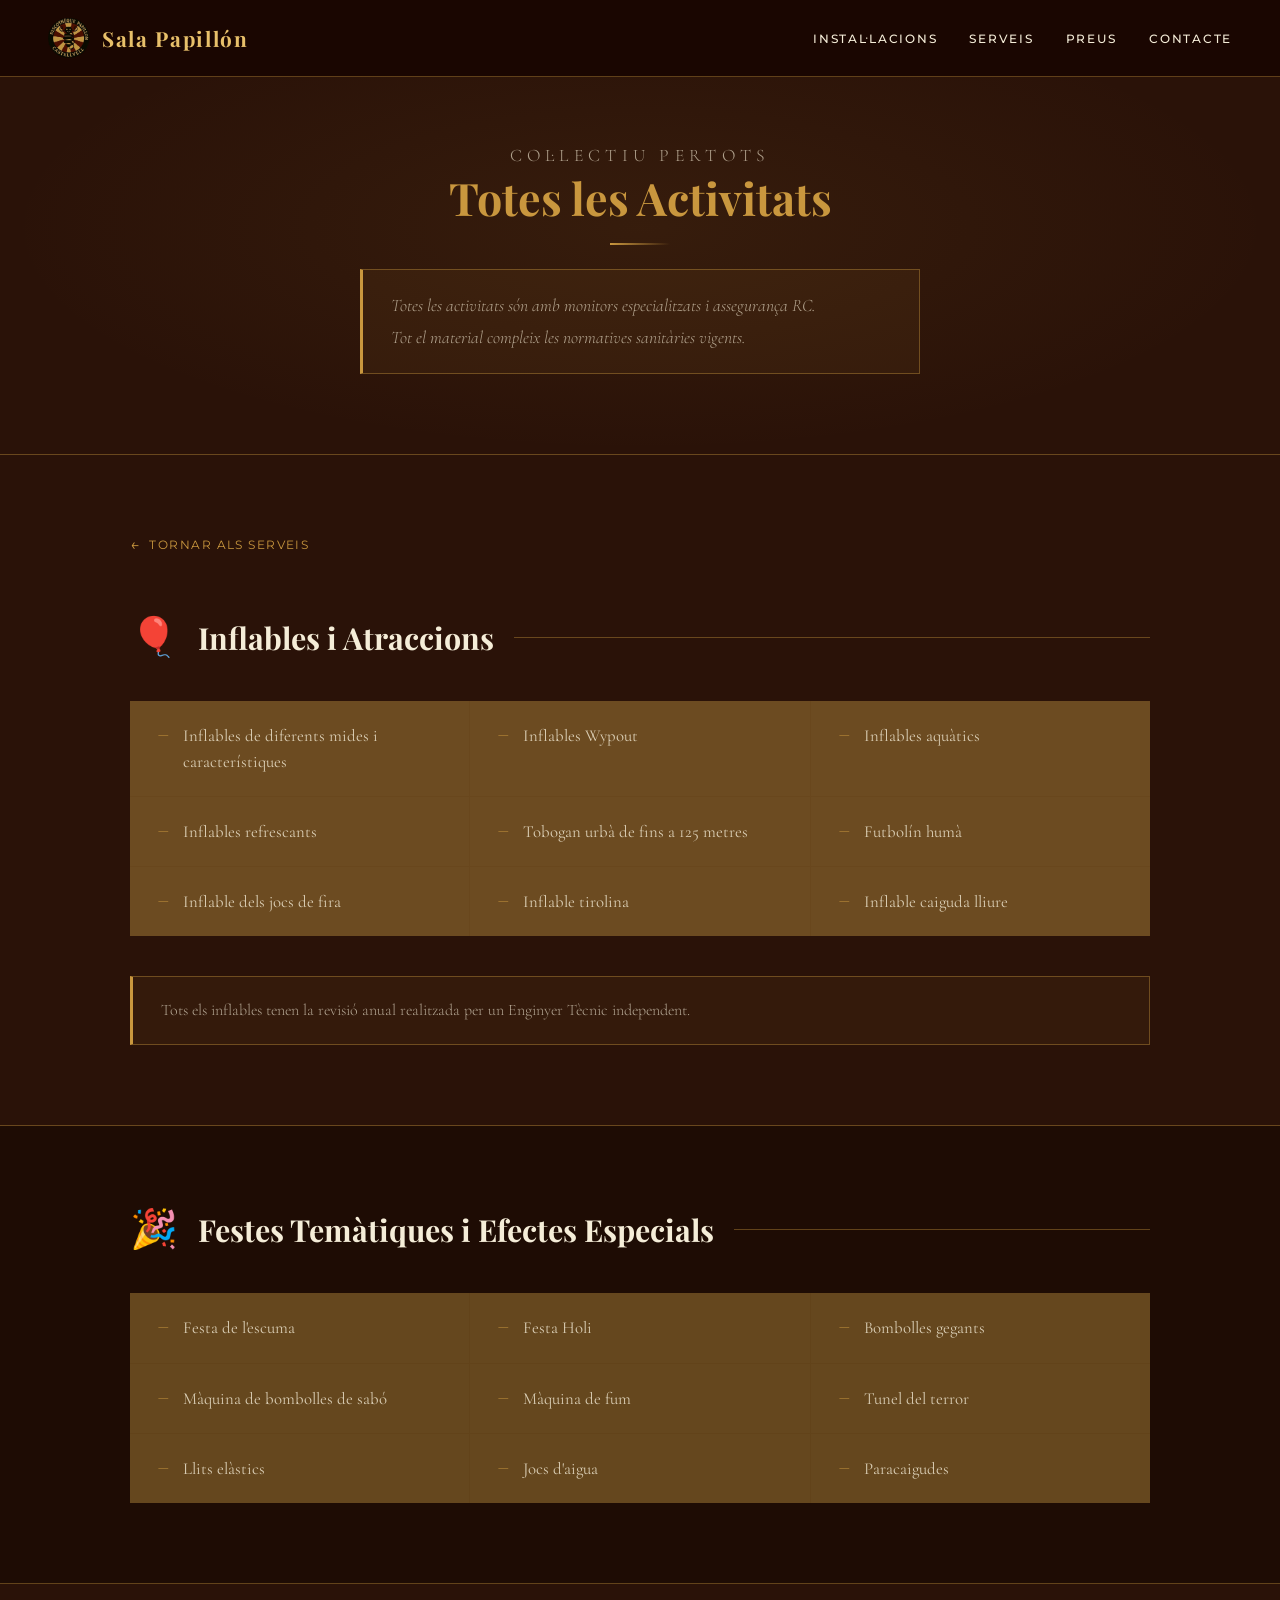
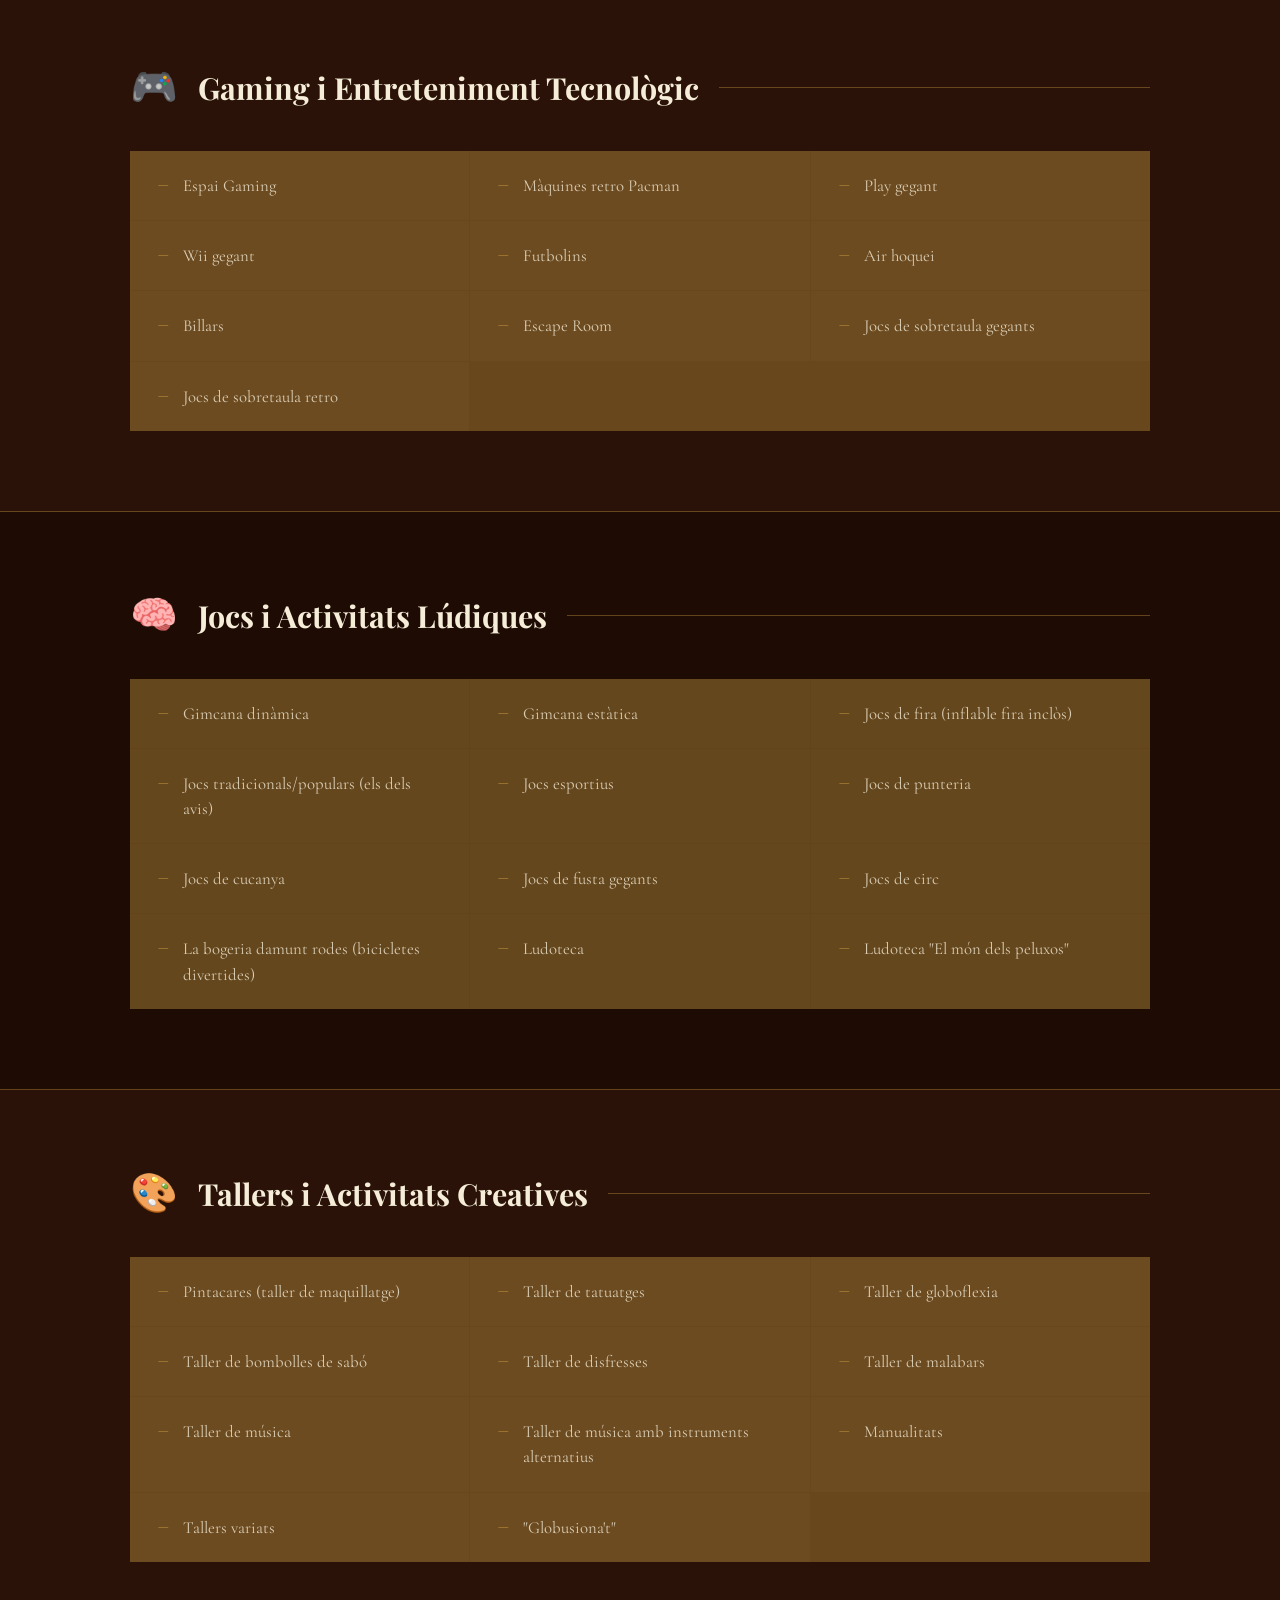
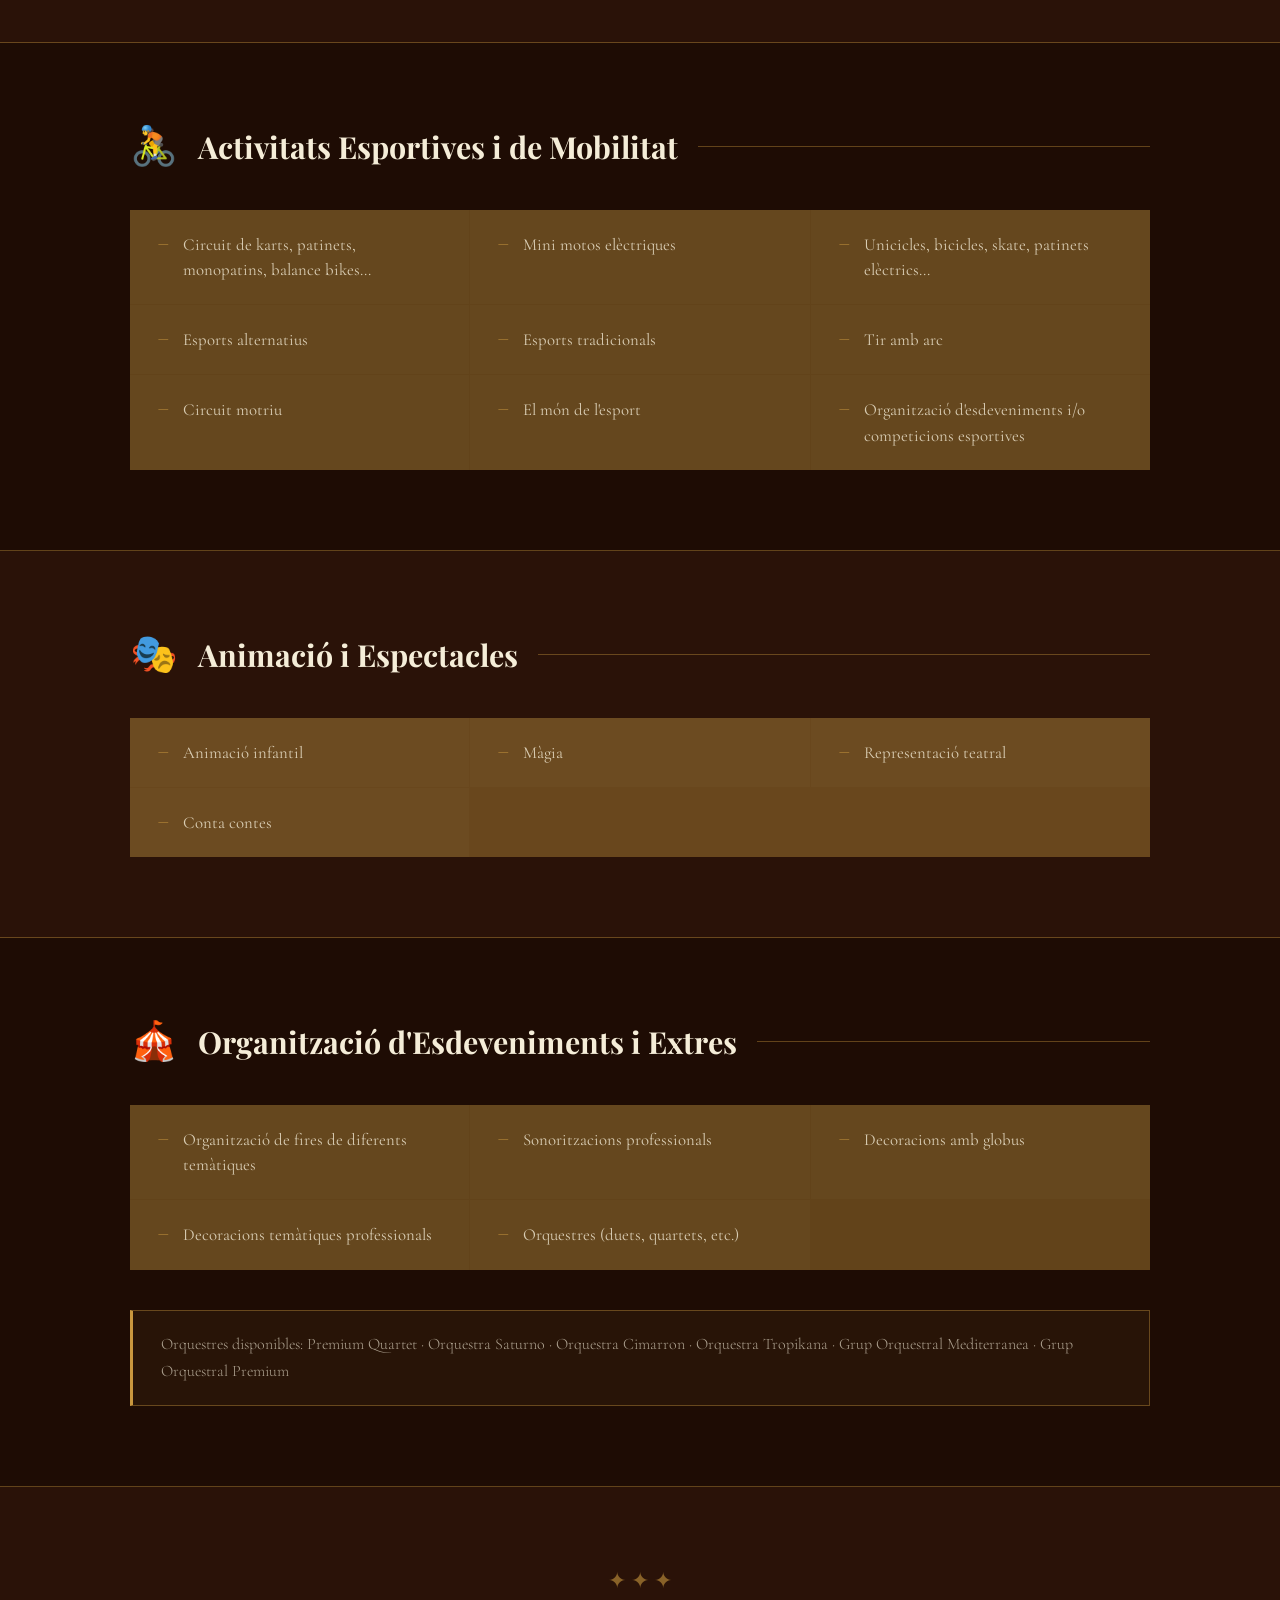
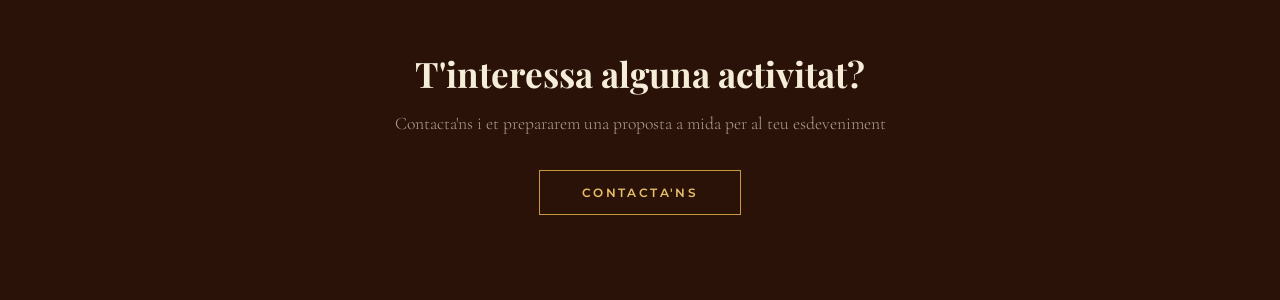
==== activitats.html @ 884d3a8f "Section serveis finalitzada" ====
<!DOCTYPE html>
<html lang="ca">
<head>
  <meta charset="UTF-8">
  <meta name="viewport" content="width=device-width, initial-scale=1.0">
  <title>Tots els Serveis – Sala Papillón</title>
  <link rel="preconnect" href="https://fonts.googleapis.com">
  <link href="https://fonts.googleapis.com/css2?family=Playfair+Display:ital,wght@0,400;0,700;0,900;1,400&family=Cormorant+Garamond:wght@300;400;500&family=Montserrat:wght@300;400;500;600&display=swap" rel="stylesheet">
  <link rel="stylesheet" href="styles.css">
  <link rel="icon" type="image/png" href="assets/images/logos/logo.ico">
</head>
<body>

  <!-- NAV -->
  <nav>
    <a class="nav-logo" href="index.html">
      <img src="assets/images/logos/logo.png" alt="Papillón" onerror="this.style.display='none'">
      <span>Sala Papillón</span>
    </a>
    <ul class="nav-links">
      <li><a href="index.html#instalaciones">Instal·lacions</a></li>
      <li><a href="index.html#servicios">Serveis</a></li>
      <li><a href="index.html#precios">Preus</a></li>
      <li><a href="index.html#contacto">Contacte</a></li>
    </ul>
  </nav>

  <!-- HERO -->
  <div class="act-hero">
    <div class="section-inner" style="padding-top:0; padding-bottom:0;">
      <p class="section-label">Col·lectiu Pertots</p>
      <h1 class="section-title act-hero-title" style="font-size:2.8rem;">Totes les Activitats</h1>
      <div class="section-divider"></div>
      <p class="act-hero-note">Totes les activitats són amb monitors especialitzats i assegurança RC. <br> Tot el material compleix les normatives sanitàries vigents.</p>
    </div>
  </div>

  <!-- INFLABLES -->
  <div class="act-section">
    <div class="act-inner">
      <a href="index.html#servicios" class="act-back">Tornar als serveis</a>
      <div class="act-category-header">
        <span class="act-category-icon">🎈</span>
        <h2 class="act-category-title">Inflables i Atraccions</h2>
        <div class="act-category-divider"></div>
      </div>
      <div class="act-grid">
        <div class="act-item"><span class="act-item-text">Inflables de diferents mides i característiques</span></div>
        <div class="act-item"><span class="act-item-text">Inflables Wypout</span></div>
        <div class="act-item"><span class="act-item-text">Inflables aquàtics</span></div>
        <div class="act-item"><span class="act-item-text">Inflables refrescants</span></div>
        <div class="act-item"><span class="act-item-text">Tobogan urbà de fins a 125 metres</span></div>
        <div class="act-item"><span class="act-item-text">Futbolín humà</span></div>
        <div class="act-item"><span class="act-item-text">Inflable dels jocs de fira</span></div>
        <div class="act-item"><span class="act-item-text">Inflable tirolina</span></div>
        <div class="act-item"><span class="act-item-text">Inflable caiguda lliure</span></div>
      </div>
      <p class="act-note">Tots els inflables tenen la revisió anual realitzada per un Enginyer Tècnic independent.</p>
    </div>
  </div>

  <!-- FESTES I EFECTES ESPECIALS -->
  <div class="act-section">
    <div class="act-inner">
      <div class="act-category-header">
        <span class="act-category-icon">🎉</span>
        <h2 class="act-category-title">Festes Temàtiques i Efectes Especials</h2>
        <div class="act-category-divider"></div>
      </div>
      <div class="act-grid">
        <div class="act-item"><span class="act-item-text">Festa de l'escuma</span></div>
        <div class="act-item"><span class="act-item-text">Festa Holi</span></div>
        <div class="act-item"><span class="act-item-text">Bombolles gegants</span></div>
        <div class="act-item"><span class="act-item-text">Màquina de bombolles de sabó</span></div>
        <div class="act-item"><span class="act-item-text">Màquina de fum</span></div>
        <div class="act-item"><span class="act-item-text">Tunel del terror</span></div>
        <div class="act-item"><span class="act-item-text">Llits elàstics</span></div>
        <div class="act-item"><span class="act-item-text">Jocs d'aigua</span></div>
        <div class="act-item"><span class="act-item-text">Paracaigudes</span></div>
      </div>
    </div>
  </div>

  <!-- GAMING -->
  <div class="act-section">
    <div class="act-inner">
      <div class="act-category-header">
        <span class="act-category-icon">🎮</span>
        <h2 class="act-category-title">Gaming i Entreteniment Tecnològic</h2>
        <div class="act-category-divider"></div>
      </div>
      <div class="act-grid">
        <div class="act-item"><span class="act-item-text">Espai Gaming</span></div>
        <div class="act-item"><span class="act-item-text">Màquines retro Pacman</span></div>
        <div class="act-item"><span class="act-item-text">Play gegant</span></div>
        <div class="act-item"><span class="act-item-text">Wii gegant</span></div>
        <div class="act-item"><span class="act-item-text">Futbolins</span></div>
        <div class="act-item"><span class="act-item-text">Air hoquei</span></div>
        <div class="act-item"><span class="act-item-text">Billars</span></div>
        <div class="act-item"><span class="act-item-text">Escape Room</span></div>
        <div class="act-item"><span class="act-item-text">Jocs de sobretaula gegants</span></div>
        <div class="act-item"><span class="act-item-text">Jocs de sobretaula retro</span></div>
      </div>
    </div>
  </div>

  <!-- JOCS -->
  <div class="act-section">
    <div class="act-inner">
      <div class="act-category-header">
        <span class="act-category-icon">🧠</span>
        <h2 class="act-category-title">Jocs i Activitats Lúdiques</h2>
        <div class="act-category-divider"></div>
      </div>
      <div class="act-grid">
        <div class="act-item"><span class="act-item-text">Gimcana dinàmica</span></div>
        <div class="act-item"><span class="act-item-text">Gimcana estàtica</span></div>
        <div class="act-item"><span class="act-item-text">Jocs de fira (inflable fira inclòs)</span></div>
        <div class="act-item"><span class="act-item-text">Jocs tradicionals/populars (els dels avis)</span></div>
        <div class="act-item"><span class="act-item-text">Jocs esportius</span></div>
        <div class="act-item"><span class="act-item-text">Jocs de punteria</span></div>
        <div class="act-item"><span class="act-item-text">Jocs de cucanya</span></div>
        <div class="act-item"><span class="act-item-text">Jocs de fusta gegants</span></div>
        <div class="act-item"><span class="act-item-text">Jocs de circ</span></div>
        <div class="act-item"><span class="act-item-text">La bogeria damunt rodes (bicicletes divertides)</span></div>
        <div class="act-item"><span class="act-item-text">Ludoteca</span></div>
        <div class="act-item"><span class="act-item-text">Ludoteca "El món dels peluxos"</span></div>
      </div>
    </div>
  </div>

  <!-- TALLERS -->
  <div class="act-section">
    <div class="act-inner">
      <div class="act-category-header">
        <span class="act-category-icon">🎨</span>
        <h2 class="act-category-title">Tallers i Activitats Creatives</h2>
        <div class="act-category-divider"></div>
      </div>
      <div class="act-grid">
        <div class="act-item"><span class="act-item-text">Pintacares (taller de maquillatge)</span></div>
        <div class="act-item"><span class="act-item-text">Taller de tatuatges</span></div>
        <div class="act-item"><span class="act-item-text">Taller de globoflexia</span></div>
        <div class="act-item"><span class="act-item-text">Taller de bombolles de sabó</span></div>
        <div class="act-item"><span class="act-item-text">Taller de disfresses</span></div>
        <div class="act-item"><span class="act-item-text">Taller de malabars</span></div>
        <div class="act-item"><span class="act-item-text">Taller de música</span></div>
        <div class="act-item"><span class="act-item-text">Taller de música amb instruments alternatius</span></div>
        <div class="act-item"><span class="act-item-text">Manualitats</span></div>
        <div class="act-item"><span class="act-item-text">Tallers variats</span></div>
        <div class="act-item"><span class="act-item-text">"Globusiona't"</span></div>
      </div>
    </div>
  </div>

  <!-- ESPORTS -->
  <div class="act-section">
    <div class="act-inner">
      <div class="act-category-header">
        <span class="act-category-icon">🚴</span>
        <h2 class="act-category-title">Activitats Esportives i de Mobilitat</h2>
        <div class="act-category-divider"></div>
      </div>
      <div class="act-grid">
        <div class="act-item"><span class="act-item-text">Circuit de karts, patinets, monopatins, balance bikes...</span></div>
        <div class="act-item"><span class="act-item-text">Mini motos elèctriques</span></div>
        <div class="act-item"><span class="act-item-text">Unicicles, bicicles, skate, patinets elèctrics...</span></div>
        <div class="act-item"><span class="act-item-text">Esports alternatius</span></div>
        <div class="act-item"><span class="act-item-text">Esports tradicionals</span></div>
        <div class="act-item"><span class="act-item-text">Tir amb arc</span></div>
        <div class="act-item"><span class="act-item-text">Circuit motriu</span></div>
        <div class="act-item"><span class="act-item-text">El món de l'esport</span></div>
        <div class="act-item"><span class="act-item-text">Organització d'esdeveniments i/o competicions esportives</span></div>
      </div>
    </div>
  </div>

  <!-- ANIMACIÓ -->
  <div class="act-section">
    <div class="act-inner">
      <div class="act-category-header">
        <span class="act-category-icon">🎭</span>
        <h2 class="act-category-title">Animació i Espectacles</h2>
        <div class="act-category-divider"></div>
      </div>
      <div class="act-grid">
        <div class="act-item"><span class="act-item-text">Animació infantil</span></div>
        <div class="act-item"><span class="act-item-text">Màgia</span></div>
        <div class="act-item"><span class="act-item-text">Representació teatral</span></div>
        <div class="act-item"><span class="act-item-text">Conta contes</span></div>
      </div>
    </div>
  </div>

  <!-- ORGANITZACIÓ -->
  <div class="act-section">
    <div class="act-inner">
      <div class="act-category-header">
        <span class="act-category-icon">🎪</span>
        <h2 class="act-category-title">Organització d'Esdeveniments i Extres</h2>
        <div class="act-category-divider"></div>
      </div>
      <div class="act-grid">
        <div class="act-item"><span class="act-item-text">Organització de fires de diferents temàtiques</span></div>
        <div class="act-item"><span class="act-item-text">Sonoritzacions professionals</span></div>
        <div class="act-item"><span class="act-item-text">Decoracions amb globus</span></div>
        <div class="act-item"><span class="act-item-text">Decoracions temàtiques professionals</span></div>
        <div class="act-item"><span class="act-item-text">Orquestres (duets, quartets, etc.)</span></div>
      </div>
      <p class="act-note">Orquestres disponibles: Premium Quartet · Orquestra Saturno · Orquestra Cimarron · Orquestra Tropikana · Grup Orquestral Mediterranea · Grup Orquestral Premium</p>
    </div>
  </div>

  <!-- CTA -->
  <div class="act-cta-bar">
    <div class="section-inner" style="padding-top:0; padding-bottom:0;">
      <div class="ornament">✦ ✦ ✦</div>
      <h2>T'interessa alguna activitat?</h2>
      <p>Contacta'ns i et prepararem una proposta a mida per al teu esdeveniment</p>
      <a href="index.html#contacto" class="hero-cta">Contacta'ns</a>
    </div>
  </div>

</body>
</html>
---- styles.css ----
/* styles.css */
:root {
  --cream: #F5EDD8;
  --cream-light: #FAF5EA;
  --dark-red: #6B1A1A;
  --burgundy: #8B2E2E;
  --gold: #C9973E;
  --gold-light: #E8C06A;
  --dark-brown: #2A1208;
  --text-dark: #1C0A02;
  --text-mid: #4A2510;
  --border-gold: rgba(201,151,62,0.4);
}

* {
  margin: 0;
  padding: 0;
  box-sizing: border-box;
}

html {
  scroll-behavior: smooth;
}

body {
  background: var(--cream);
  color: var(--text-dark);
  font-family: 'Cormorant Garamond', serif;
  overflow-x: hidden;
}

/* ─── NAV ─── */
nav {
  position: fixed;
  top: 0;
  left: 0;
  right: 0;
  z-index: 100;
  display: flex;
  align-items: center;
  justify-content: space-between;
  padding: 18px 48px;
  background: rgba(26, 6, 2, 0.92);
  backdrop-filter: blur(10px);
  border-bottom: 1px solid var(--border-gold);
}

.nav-logo {
  display: flex;
  align-items: center;
  gap: 12px;
  text-decoration: none;
}

.nav-logo img {
  height: 40px;
}

.nav-logo span {
  font-family: 'Playfair Display', serif;
  font-size: 1.3rem;
  font-weight: 700;
  color: var(--gold-light);
  letter-spacing: 0.08em;
}

.nav-links {
  display: flex;
  gap: 32px;
  list-style: none;
}

.nav-links a {
  font-family: 'Montserrat', sans-serif;
  font-size: 0.72rem;
  font-weight: 500;
  text-transform: uppercase;
  letter-spacing: 0.15em;
  color: var(--cream);
  text-decoration: none;
  transition: color 0.3s;
}

.nav-links a:hover {
  color: var(--gold-light);
}

/* ─── HERO ─── */
#hero {
  height: 100vh;
  position: relative;
  display: flex;
  align-items: center;
  justify-content: center;
  overflow: hidden;
}

.hero-bg {
  position: absolute;
  inset: 0;
  background: linear-gradient(160deg, #1C0A02 0%, #3D1410 40%, #6B1A1A 100%);
}

.hero-pattern {
  position: absolute;
  inset: 0;
  opacity: 0.06;
  background-image: repeating-linear-gradient(45deg, var(--gold) 0px, var(--gold) 1px, transparent 1px, transparent 30px), repeating-linear-gradient(-45deg, var(--gold) 0px, var(--gold) 1px, transparent 1px, transparent 30px);
}

.hero-content {
  position: relative;
  z-index: 2;
  text-align: center;
  padding: 20px;
  animation: fadeUp 1.2s ease forwards;
}

@keyframes fadeUp {
  from {
    opacity: 0;
    transform: translateY(30px);
  }
  to {
    opacity: 1;
    transform: translateY(0);
  }
}

.hero-label {
  font-family: 'Montserrat', sans-serif;
  font-size: 0.7rem;
  font-weight: 500;
  letter-spacing: 0.3em;
  text-transform: uppercase;
  color: var(--gold);
  margin-bottom: 20px;
}

.hero-title {
  font-family: 'Playfair Display', serif;
  font-size: clamp(4rem, 10vw, 8rem);
  font-weight: 900;
  line-height: 0.9;
  color: var(--cream-light);
  margin-bottom: 16px;
}

.hero-title em {
  font-style: italic;
  color: var(--gold-light);
  display: block;
}

.hero-subtitle {
  font-size: 1.3rem;
  font-weight: 300;
  color: rgba(245, 237, 216, 0.7);
  margin-bottom: 40px;
  letter-spacing: 0.05em;
}

.hero-cta {
  display: inline-block;
  padding: 14px 42px;
  border: 1.5px solid var(--gold);
  color: var(--gold-light);
  font-family: 'Montserrat', sans-serif;
  font-size: 0.75rem;
  font-weight: 600;
  letter-spacing: 0.2em;
  text-transform: uppercase;
  text-decoration: none;
  transition: all 0.4s;
  position: relative;
  overflow: hidden;
  z-index: 1;
}

.hero-cta::before {
  content: '';
  position: absolute;
  inset: 0;
  background: var(--gold);
  transform: scaleX(0);
  transform-origin: right;
  transition: transform 0.4s ease;
  z-index: -1;
}

.hero-cta:hover::before {
  transform: scaleX(1);
  transform-origin: left;
}

.hero-cta:hover {
  color: var(--dark-brown);
}

.hero-scroll {
  position: absolute;
  bottom: 32px;
  left: 50%;
  transform: translateX(-50%);
  color: var(--gold);
  font-size: 1.4rem;
  animation: bounce 2s infinite;
}

@keyframes bounce {
  0%, 100% {
    transform: translateX(-50%) translateY(0);
  }
  50% {
    transform: translateX(-50%) translateY(8px);
  }
}

/* ─── SECTION COMMON ─── */
section {
  padding: 100px 0;
}

.section-inner {
  max-width: 1200px;
  margin: 0 auto;
  padding: 0 48px;
}

.section-label {
  font-family: 'Montserrat', sans-serif;
  font-size: 0.65rem;
  font-weight: 500;
  letter-spacing: 0.3em;
  text-transform: uppercase;
  color: var(--gold);
  margin-bottom: 12px;
}

.section-title {
  font-family: 'Playfair Display', serif;
  font-size: clamp(2rem, 4vw, 3.2rem);
  font-weight: 700;
  line-height: 1.15;
  color: var(--dark-red);
  margin-bottom: 20px;
}

.section-divider {
  width: 60px;
  height: 2px;
  background: linear-gradient(90deg, var(--gold), transparent);
  margin-bottom: 48px;
}

.ornament {
  text-align: center;
  color: var(--gold);
  font-size: 1.4rem;
  margin: 0 auto 56px;
  opacity: 0.6;
}

/* ─── INSTALACIONES ─── */
#instalaciones {
  background: var(--cream-light);
}

.intro-text {
  max-width: 640px;
  font-size: 1.2rem;
  line-height: 1.8;
  font-weight: 300;
  color: var(--text-mid);
  margin-bottom: 64px;
}

.zones-grid {
  display: grid;
  grid-template-columns: 1fr 1fr;
  gap: 3px;
  background: var(--gold);
  border: 3px solid var(--gold);
  margin-bottom: 64px;
}

.zone-full {
  grid-column: 1/-1;
}

.zone-card {
  background: var(--dark-brown);
  overflow: hidden;
  position: relative;
  cursor: pointer;
}

.zone-card img {
  width: 100%;
  height: 320px;
  object-fit: cover;
  transition: transform 0.6s ease, filter 0.4s;
  filter: brightness(0.75);
  display: block;
}

.zone-full img {
  height: 420px;
}

.zone-card:hover img {
  transform: scale(1.04);
  filter: brightness(0.9);
}

.zone-info {
  position: absolute;
  bottom: 0;
  left: 0;
  right: 0;
  padding: 28px 32px;
  background: linear-gradient(transparent, rgba(26, 6, 2, 0.9));
}

.zone-name {
  font-family: 'Playfair Display', serif;
  font-size: 1.6rem;
  font-weight: 700;
  color: var(--cream-light);
  margin-bottom: 6px;
}

.zone-desc {
  font-size: 0.95rem;
  color: rgba(245, 237, 216, 0.75);
  font-weight: 300;
  line-height: 1.5;
}

.zone-tag {
  display: inline-block;
  margin-top: 10px;
  padding: 4px 12px;
  border: 1px solid var(--gold);
  color: var(--gold-light);
  font-family: 'Montserrat', sans-serif;
  font-size: 0.6rem;
  font-weight: 600;
  letter-spacing: 0.15em;
  text-transform: uppercase;
}

/* Gallery strip */
.gallery-row {
  display: grid;
  grid-template-columns: repeat(4, 1fr);
  gap: 3px;
  background: var(--gold);
  border: 3px solid var(--gold);
}

.gallery-thumb {
  overflow: hidden;
  aspect-ratio: 1;
  position: relative;
}

.gallery-thumb img {
  width: 100%;
  height: 100%;
  object-fit: cover;
  transition: transform 0.5s;
  filter: brightness(0.8);
}

.gallery-thumb:hover img {
  transform: scale(1.08);
  filter: brightness(1);
}

/* ─── SERVICIOS ─── */
#servicios {
  background: var(--dark-brown);
}

#servicios .section-title {
  color: var(--cream);
}

#servicios .section-label {
  color: var(--gold);
}

.services-grid {
  display: grid;
  grid-template-columns: repeat(3, 1fr);
  gap: 2px;
  background: var(--border-gold);
}

.service-card {
  background: rgba(255, 255, 255, 0.03);
  padding: 40px 32px;
  border-top: 3px solid transparent;
  transition: border-color 0.3s, background 0.3s;
  position: relative;
}

.service-card:hover {
  border-top-color: var(--gold);
  background: rgba(201, 151, 62, 0.07);
}

.service-icon {
  font-size: 2.2rem;
  margin-bottom: 20px;
  display: block;
}

.service-name {
  font-family: 'Playfair Display', serif;
  font-size: 1.3rem;
  font-weight: 700;
  color: var(--cream);
  margin-bottom: 12px;
}

.service-desc {
  font-size: 1rem;
  line-height: 1.7;
  color: rgba(245, 237, 216, 0.6);
  font-weight: 300;
}

.service-list {
  margin-top: 14px;
  list-style: none;
}

.service-list li {
  font-size: 0.9rem;
  color: rgba(245, 237, 216, 0.55);
  padding: 4px 0;
  padding-left: 16px;
  position: relative;
}

.service-list li::before {
  content: '—';
  position: absolute;
  left: 0;
  color: var(--gold);
  font-size: 0.75rem;
}

.service-card--cta {
  display: flex;
  align-items: center;
  justify-content: center;
  background: rgba(201, 151, 62, 0.05);
  border-top: 3px solid var(--gold) !important;
}

.service-cta-inner {
  text-align: center;
  padding: 20px;
}

.service-cta-ornament {
  font-size: 1.5rem;
  color: var(--gold);
  display: block;
  margin-bottom: 20px;
  letter-spacing: 0.5rem;
}

.service-cta-text {
  font-family: 'Cormorant Garamond', serif;
  font-size: 1.15rem;
  color: rgba(245, 237, 216, 0.75);
  line-height: 1.7;
  font-weight: 300;
  margin-bottom: 28px;
}

.service-cta-btn {
  display: inline-block;
  padding: 14px 36px;
  border: 1px solid var(--gold);
  color: var(--gold);
  text-decoration: none;
  font-family: 'Montserrat', sans-serif;
  font-size: 0.8rem;
  font-weight: 500;
  letter-spacing: 0.15em;
  text-transform: uppercase;
  transition: background 0.3s, color 0.3s;
}

.service-cta-btn:hover {
  background: var(--gold);
  color: var(--dark-brown);
}

/* ─── PRECIOS ─── */
#precios {
  background: var(--cream);
}

.price-note {
  display: inline-flex;
  align-items: center;
  gap: 10px;
  background: rgba(201, 151, 62, 0.12);
  border: 1px solid var(--border-gold);
  padding: 12px 20px;
  margin-bottom: 48px;
  font-size: 0.9rem;
  color: var(--text-mid);
}

.price-note span {
  font-size: 1.1rem;
}

.price-table-wrapper {
  overflow-x: auto;
}

.price-table {
  width: 100%;
  border-collapse: collapse;
  font-family: 'Montserrat', sans-serif;
  font-size: 0.82rem;
}

.price-table thead tr {
  background: var(--dark-red);
}

.price-table thead th {
  padding: 18px 20px;
  color: var(--cream-light);
  font-weight: 600;
  letter-spacing: 0.08em;
  text-transform: uppercase;
  text-align: left;
  border-right: 1px solid rgba(255, 255, 255, 0.1);
}

.price-table thead th:first-child {
  min-width: 220px;
}

.price-table thead th.th-highlight {
  background: var(--burgundy);
}

.price-table tbody tr {
  border-bottom: 1px solid var(--border-gold);
  transition: background 0.2s;
}

.price-table tbody tr:hover {
  background: rgba(201, 151, 62, 0.06);
}

.price-table tbody tr:nth-child(even) {
  background: rgba(201, 151, 62, 0.04);
}

.price-table tbody tr:nth-child(even):hover {
  background: rgba(201, 151, 62, 0.1);
}

.price-table td {
  padding: 16px 20px;
  border-right: 1px solid var(--border-gold);
  vertical-align: middle;
}

.price-table td:first-child {
  font-weight: 600;
  color: var(--dark-red);
  font-size: 0.85rem;
}

.price-cell {
  text-align: center;
  font-weight: 500;
  color: var(--text-mid);
}

.price-cell .amount {
  font-family: 'Playfair Display', serif;
  font-size: 1.15rem;
  font-weight: 700;
  color: var(--dark-red);
  display: block;
}

.price-cell .per {
  font-size: 0.7rem;
  color: rgba(74, 37, 16, 0.5);
}

.price-cell.negotiable {
  color: var(--gold);
  font-style: italic;
}

.price-cell.negotiable .amount {
  color: var(--gold);
}

.badge {
  display: inline-block;
  padding: 2px 8px;
  background: var(--dark-red);
  color: var(--cream);
  font-size: 0.6rem;
  font-weight: 700;
  letter-spacing: 0.1em;
  text-transform: uppercase;
  margin-left: 6px;
  vertical-align: middle;
}

.price-footer {
  margin-top: 28px;
  padding: 20px 24px;
  border-left: 3px solid var(--gold);
  background: rgba(201, 151, 62, 0.07);
  font-size: 1rem;
  line-height: 1.7;
  color: var(--text-mid);
}

.price-footer strong {
  color: var(--dark-red);
}

/* ─── CONTACTO ─── */
#contacto {
  background: linear-gradient(160deg, #1C0A02 0%, #3D1410 60%, #2A1208 100%);
}

#contacto .section-title {
  color: var(--cream);
}

#contacto .section-label {
  color: var(--gold);
}

#contacto .section-divider {
  background: linear-gradient(90deg, var(--gold), transparent);
}

.contact-wrapper {
  display: grid;
  grid-template-columns: 1fr 1.5fr;
  gap: 64px;
  align-items: start;
}

.contact-info p {
  font-size: 1.05rem;
  line-height: 1.8;
  font-weight: 300;
  color: rgba(245, 237, 216, 0.7);
  margin-bottom: 36px;
}

.contact-item {
  display: flex;
  align-items: flex-start;
  gap: 16px;
  margin-bottom: 24px;
}

.contact-icon {
  width: 44px;
  height: 44px;
  flex-shrink: 0;
  border: 1px solid var(--border-gold);
  display: flex;
  align-items: center;
  justify-content: center;
  font-size: 1.1rem;
  color: var(--gold);
}

.contact-item-label {
  font-family: 'Montserrat', sans-serif;
  font-size: 0.65rem;
  font-weight: 600;
  letter-spacing: 0.15em;
  text-transform: uppercase;
  color: var(--gold);
  margin-bottom: 4px;
}

.contact-item-value {
  font-size: 1.05rem;
  color: var(--cream);
}

.contact-item-value a {
  color: var(--cream-light);
  text-decoration: none;
  transition: color 0.3s;
}

.contact-item-value a:hover {
  color: var(--gold-light);
}

/* Form */
.form-row {
  display: grid;
  grid-template-columns: 1fr 1fr;
  gap: 16px;
  margin-bottom: 16px;
}

.form-group {
  margin-bottom: 16px;
}

.form-group label {
  display: block;
  font-family: 'Montserrat', sans-serif;
  font-size: 0.65rem;
  font-weight: 600;
  letter-spacing: 0.15em;
  text-transform: uppercase;
  color: rgba(245, 237, 216, 0.6);
  margin-bottom: 8px;
}

.form-group input,
.form-group select,
.form-group textarea {
  width: 100%;
  background: rgba(255, 255, 255, 0.05);
  border: 1px solid rgba(201, 151, 62, 0.3);
  color: var(--cream);
  padding: 14px 16px;
  font-family: 'Cormorant Garamond', serif;
  font-size: 1rem;
  outline: none;
  transition: border-color 0.3s, background 0.3s;
  -webkit-appearance: none;
}

.form-group select option {
  background: #2A1208;
  color: var(--cream);
}

.form-group input:focus,
.form-group select:focus,
.form-group textarea:focus {
  border-color: var(--gold);
  background: rgba(201, 151, 62, 0.08);
}

.form-group textarea {
  resize: vertical;
  min-height: 130px;
}

.form-submit {
  width: 100%;
  padding: 16px;
  background: transparent;
  border: 1.5px solid var(--gold);
  color: var(--gold-light);
  font-family: 'Montserrat', sans-serif;
  font-size: 0.75rem;
  font-weight: 600;
  letter-spacing: 0.2em;
  text-transform: uppercase;
  cursor: pointer;
  transition: all 0.4s;
  position: relative;
  overflow: hidden;
  z-index: 1;
}

.form-submit::before {
  content: '';
  position: absolute;
  inset: 0;
  background: var(--gold);
  transform: scaleY(0);
  transform-origin: bottom;
  transition: transform 0.4s ease;
  z-index: -1;
}

.form-submit:hover::before {
  transform: scaleY(1);
}

.form-submit:hover {
  color: var(--dark-brown);
}

.form-success {
  display: none;
  text-align: center;
  padding: 32px;
  border: 1px solid var(--gold);
  background: rgba(201, 151, 62, 0.08);
  color: var(--cream);
}

.form-success .success-icon {
  font-size: 2.5rem;
  margin-bottom: 12px;
}

.form-success p {
  font-size: 1.1rem;
  color: rgba(245, 237, 216, 0.8);
}

/* ─── FOOTER ─── */
footer {
  background: #0E0502;
  padding: 40px 48px;
  display: flex;
  align-items: center;
  justify-content: space-between;
  border-top: 1px solid rgba(201, 151, 62, 0.2);
  flex-wrap: wrap;
  gap: 20px;
}

.footer-logo {
  display: flex;
  align-items: center;
  gap: 12px;
}

.footer-logo img {
  height: 36px;
  opacity: 0.85;
}

.footer-logo span {
  font-family: 'Playfair Display', serif;
  font-size: 1.1rem;
  color: var(--gold-light);
  font-weight: 700;
}

.footer-copy {
  font-family: 'Montserrat', sans-serif;
  font-size: 0.68rem;
  color: rgba(245, 237, 216, 0.3);
  letter-spacing: 0.1em;
}

.footer-right {
  font-family: 'Montserrat', sans-serif;
  font-size: 0.68rem;
  color: rgba(245, 237, 216, 0.3);
  letter-spacing: 0.08em;
  text-align: right;
}

/* ─── SCROLL REVEAL ─── */
.reveal {
  opacity: 0;
  transform: translateY(24px);
  transition: opacity 0.7s ease, transform 0.7s ease;
}

.reveal.visible {
  opacity: 1;
  transform: translateY(0);
}

.reveal-delay-1 {
  transition-delay: 0.15s;
}

.reveal-delay-2 {
  transition-delay: 0.3s;
}

.reveal-delay-3 {
  transition-delay: 0.45s;
}

/* ─── RESPONSIVE ─── */
@media (max-width: 900px) {
  nav {
    padding: 14px 24px;
  }
  .nav-links {
    display: none;
  }
  .section-inner {
    padding: 0 24px;
  }
  section {
    padding: 72px 0;
  }
  .zones-grid {
    grid-template-columns: 1fr;
  }
  .zone-full {
    grid-column: 1;
  }
  .services-grid {
    grid-template-columns: 1fr;
  }
  .contact-wrapper {
    grid-template-columns: 1fr;
    gap: 40px;
  }
  .form-row {
    grid-template-columns: 1fr;
  }
  .gallery-row {
    grid-template-columns: repeat(2, 1fr);
  }
  footer {
    flex-direction: column;
    text-align: center;
    padding: 28px 24px;
  }
  .footer-right {
    text-align: center;
  }
}

/* ─── ACTIVITATS ─── */

.act-hero {
  background: var(--dark-brown);
  padding: 140px 0 80px;
  text-align: center;
  border-bottom: 1px solid var(--border-gold);
  position: relative;
  overflow: hidden;
}
.act-hero::before {
  content: '';
  position: absolute;
  inset: 0;
  background: radial-gradient(ellipse at center, rgba(201,151,62,0.08) 0%, transparent 70%);
  pointer-events: none;
}
.act-hero .section-divider { margin: 0 auto 24px; }
.act-hero p {
  font-family: 'Cormorant Garamond', serif;
  font-size: 1.1rem;
  color: rgba(245, 237, 216, 0.65);
  font-weight: 300;
  max-width: 560px;
  margin: 0 auto;
  line-height: 1.8;
}

.act-back {
  display: inline-flex;
  align-items: center;
  gap: 8px;
  color: var(--gold);
  text-decoration: none;
  font-family: 'Montserrat', sans-serif;
  font-size: 0.75rem;
  letter-spacing: 0.12em;
  text-transform: uppercase;
  margin-bottom: 60px;
  transition: opacity 0.2s;
}
.act-back:hover { opacity: 0.7; }
.act-back::before { content: '←'; font-size: 1rem; }

.act-section {
  background: var(--dark-brown);
  padding: 80px 0;
  border-bottom: 1px solid var(--border-gold);
}
.act-section:nth-child(even) {
  background: #1e0c04;
}

.act-inner {
  max-width: 1100px;
  margin: 0 auto;
  padding: 0 40px;
}

.act-category-header {
  display: flex;
  align-items: center;
  gap: 20px;
  margin-bottom: 40px;
}
.act-category-icon { font-size: 2.4rem; flex-shrink: 0; }
.act-category-title {
  font-family: 'Playfair Display', serif;
  font-size: 1.9rem;
  font-weight: 700;
  color: var(--cream);
}
.act-category-divider {
  flex: 1;
  height: 1px;
  background: var(--border-gold);
}

.act-grid {
  display: grid;
  grid-template-columns: repeat(3, 1fr);
  gap: 1px;
  background: var(--border-gold);
}

.act-item {
  background: rgba(255,255,255,0.02);
  padding: 22px 28px;
  display: flex;
  align-items: flex-start;
  gap: 14px;
  transition: background 0.2s;
}
.act-item:hover { background: rgba(201, 151, 62, 0.07); }
.act-item::before {
  content: '—';
  color: var(--gold);
  font-size: 0.8rem;
  flex-shrink: 0;
  margin-top: 3px;
}
.act-item-text {
  font-family: 'Cormorant Garamond', serif;
  font-size: 1.05rem;
  color: rgba(245, 237, 216, 0.8);
  font-weight: 400;
  line-height: 1.5;
}

.act-note {
  background: rgba(201, 151, 62, 0.06);
  border: 1px solid var(--border-gold);
  border-left: 3px solid var(--gold);
  padding: 20px 28px;
  margin-top: 40px;
  font-family: 'Cormorant Garamond', serif;
  font-size: 1rem;
  color: rgba(245, 237, 216, 0.65);
  font-weight: 300;
  line-height: 1.7;
}

.act-cta-bar {
  background: var(--dark-brown);
  padding: 80px 0;
  text-align: center;
}
.act-cta-bar h2 {
  font-family: 'Playfair Display', serif;
  font-size: 2.2rem;
  color: var(--cream);
  margin-bottom: 16px;
}
.act-cta-bar p {
  font-family: 'Cormorant Garamond', serif;
  font-size: 1.1rem;
  color: rgba(245,237,216,0.65);
  font-weight: 300;
  margin-bottom: 36px;
}

@media (max-width: 768px) {
  .act-grid { grid-template-columns: 1fr 1fr; }
  .act-inner { padding: 0 20px; }
  .act-category-title { font-size: 1.4rem; }
}
@media (max-width: 480px) {
  .act-grid { grid-template-columns: 1fr; }
}

.act-hero-title {
  color: var(--gold) !important;
}

.act-hero-note {
  font-family: 'Cormorant Garamond', serif;
  font-size: 1rem;
  color: rgba(245, 237, 216, 0.6);
  font-weight: 300;
  max-width: 560px;
  margin: 24px auto 0;
  line-height: 1.9;
  text-align: left;
  font-style: italic;
  background: rgba(201, 151, 62, 0.06);
  border: 1px solid var(--border-gold);
  border-left: 3px solid var(--gold);
  padding: 20px 28px;
}

/* ─── ZONE GALLERY BTN ─── */
.zone-gallery-btn {
  margin-top: 16px;
  display: inline-block;
  background: none;
  border: 1px solid var(--gold);
  color: var(--gold);
  font-family: 'Montserrat', sans-serif;
  font-size: 0.75rem;
  letter-spacing: 0.12em;
  text-transform: uppercase;
  padding: 10px 24px;
  cursor: pointer;
  transition: background 0.3s, color 0.3s;
}
.zone-gallery-btn:hover {
  background: var(--gold);
  color: var(--dark-brown);
}

/* ─── DYNAMIC GALLERY ─── */
.dyn-gallery {
  margin-top: 60px;
  border: 1px solid var(--border-gold);
}

.dyn-gallery-header {
  display: flex;
  align-items: center;
  justify-content: space-between;
  padding: 20px 28px;
  border-bottom: 1px solid var(--border-gold);
  background: rgba(201,151,62,0.04);
}

.dyn-gallery-arrows {
  display: flex;
  align-items: center;
  gap: 16px;
}

.dyn-arrow {
  background: none;
  border: 1px solid var(--border-gold);
  color: var(--gold);
  font-size: 1.1rem;
  width: 38px;
  height: 38px;
  cursor: pointer;
  transition: background 0.2s, color 0.2s;
  display: flex;
  align-items: center;
  justify-content: center;
}
.dyn-arrow:hover {
  background: var(--gold);
  color: var(--dark-brown);
}

.dyn-counter {
  font-family: 'Montserrat', sans-serif;
  font-size: 0.75rem;
  color: rgba(245,237,216,0.5);
  letter-spacing: 0.1em;
  min-width: 48px;
  text-align: center;
}

.dyn-gallery-track-wrapper {
  overflow: hidden;
}

.dyn-gallery-track {
  display: flex;
  transition: transform 0.4s ease;
}

.dyn-gallery-slide {
  min-width: 33.333%;
  aspect-ratio: 4/3;
  overflow: hidden;
  cursor: pointer;
}

.dyn-gallery-slide img {
  width: 100%;
  height: 100%;
  object-fit: cover;
  display: block;
  transition: transform 0.4s;
}
.dyn-gallery-slide:hover img {
  transform: scale(1.04);
}

/* ─── LIGHTBOX ─── */
.lightbox {
  display: none;
  position: fixed;
  inset: 0;
  background: rgba(0,0,0,0.92);
  z-index: 9999;
  align-items: center;
  justify-content: center;
}
.lightbox.active {
  display: flex;
}
.lightbox-img {
  max-width: 88vw;
  max-height: 85vh;
  object-fit: contain;
  border: 1px solid var(--border-gold);
}
.lightbox-close {
  position: absolute;
  top: 24px;
  right: 32px;
  background: none;
  border: none;
  color: var(--gold);
  font-size: 1.6rem;
  cursor: pointer;
  opacity: 0.8;
}
.lightbox-close:hover { opacity: 1; }
.lightbox-arrow {
  position: absolute;
  top: 50%;
  transform: translateY(-50%);
  background: none;
  border: 1px solid var(--border-gold);
  color: var(--gold);
  font-size: 1.4rem;
  width: 48px;
  height: 48px;
  cursor: pointer;
  display: flex;
  align-items: center;
  justify-content: center;
  transition: background 0.2s;
}
.lightbox-arrow:hover { background: rgba(201,151,62,0.15); }
.lightbox-prev { left: 32px; }
.lightbox-next { right: 32px; }

@media (max-width: 768px) {
  .dyn-gallery-slide { min-width: 100%; }
}
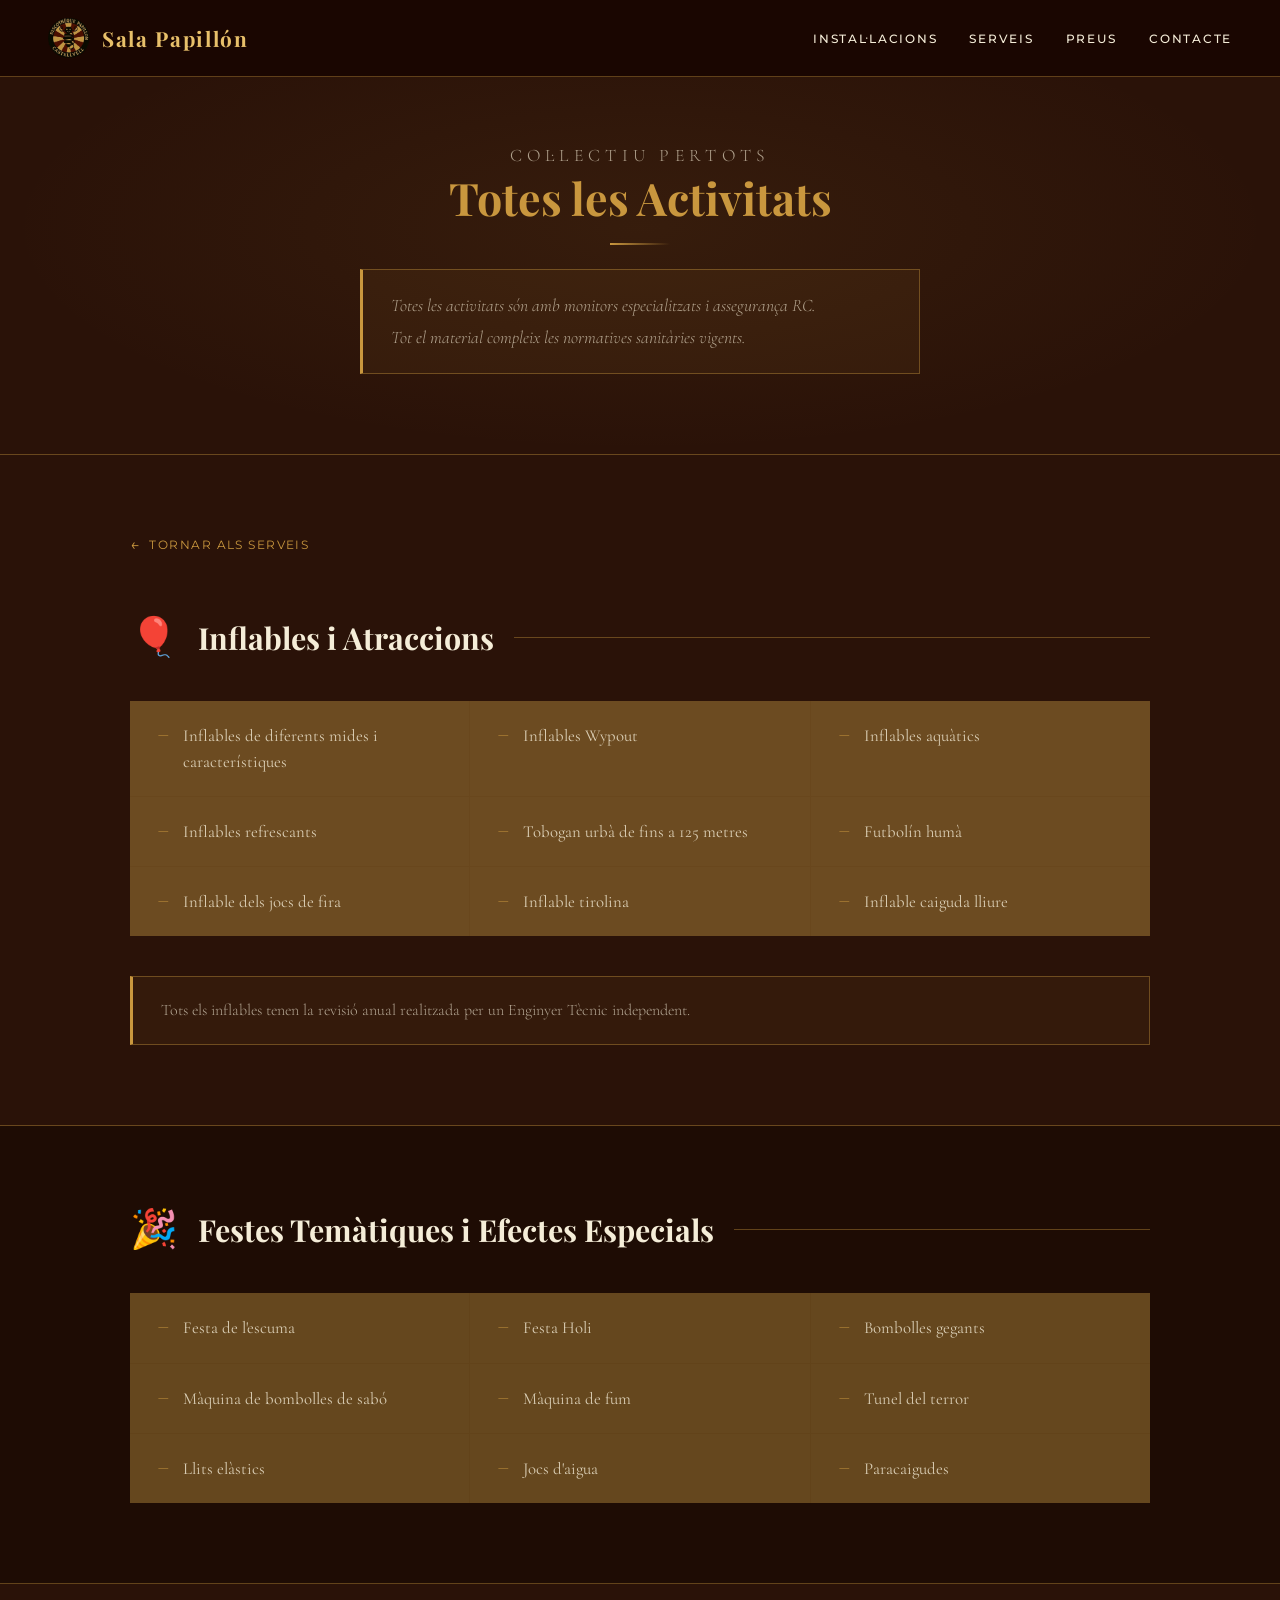
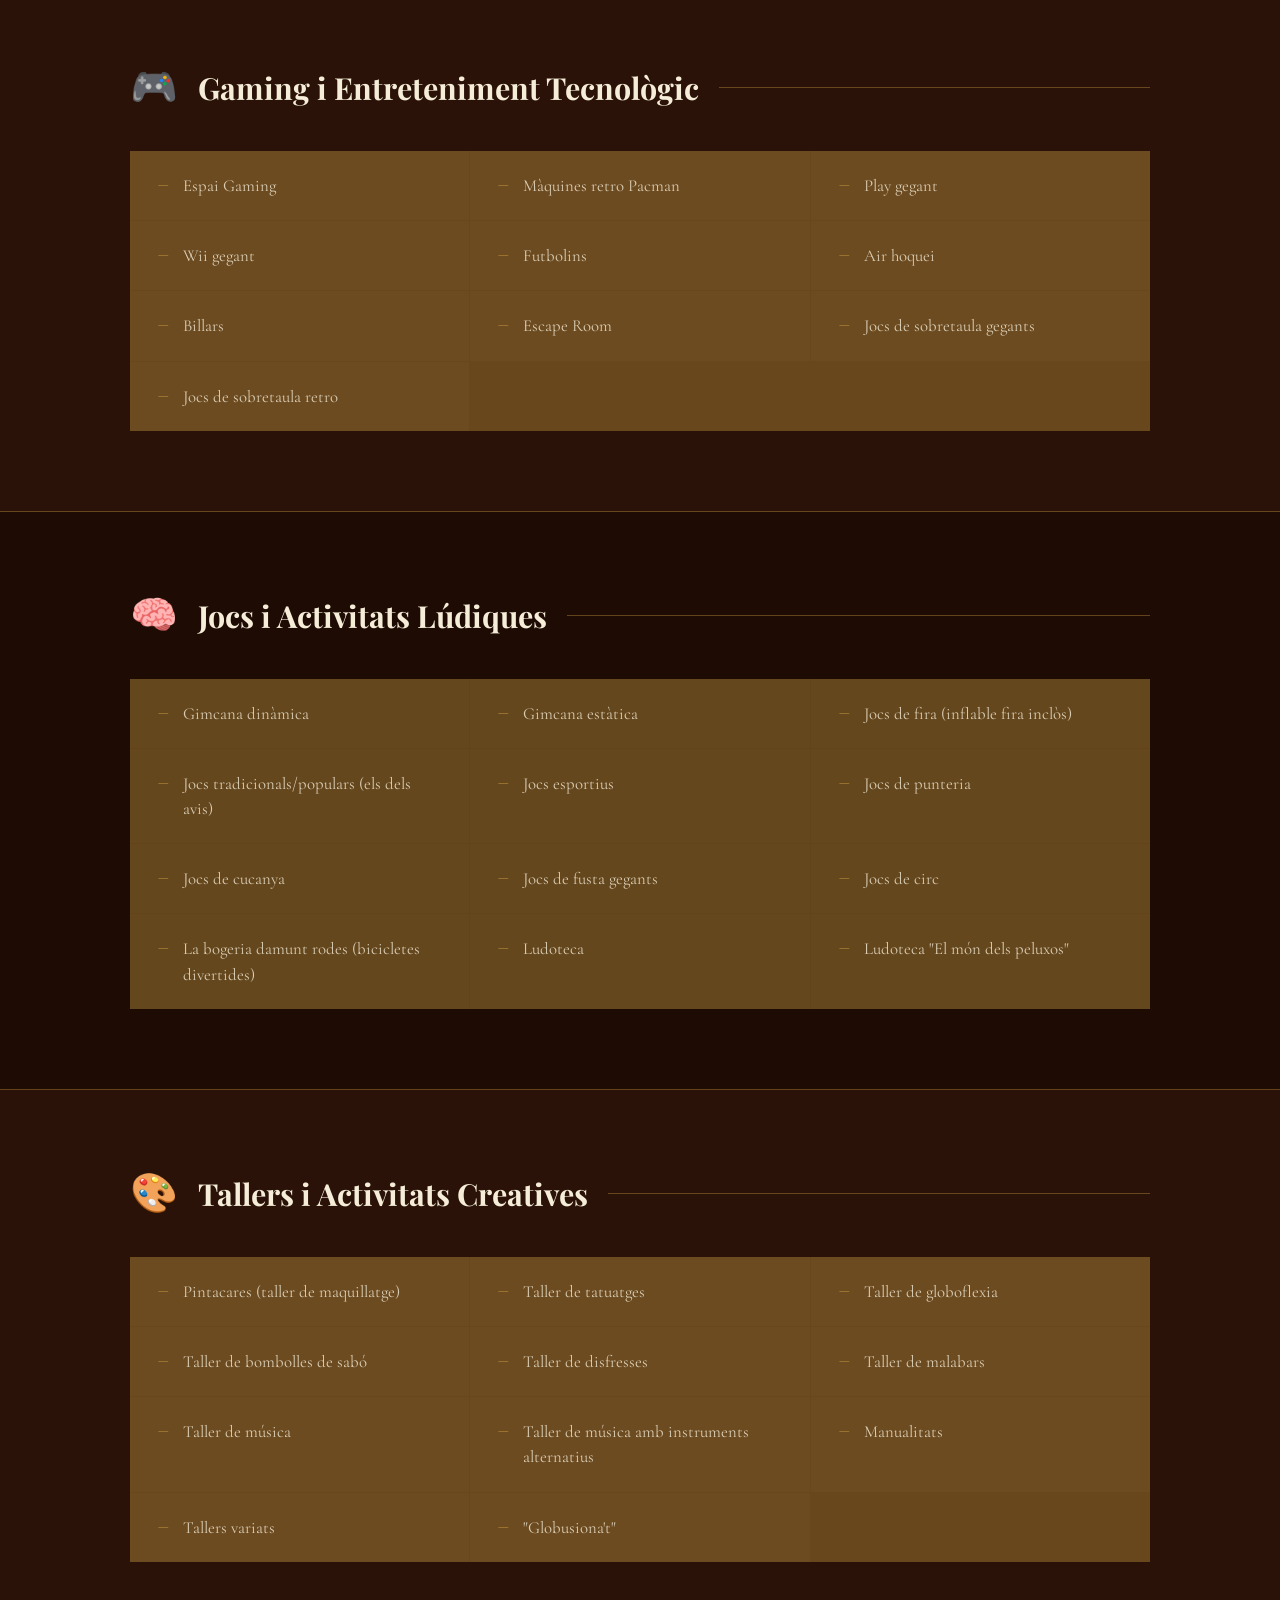
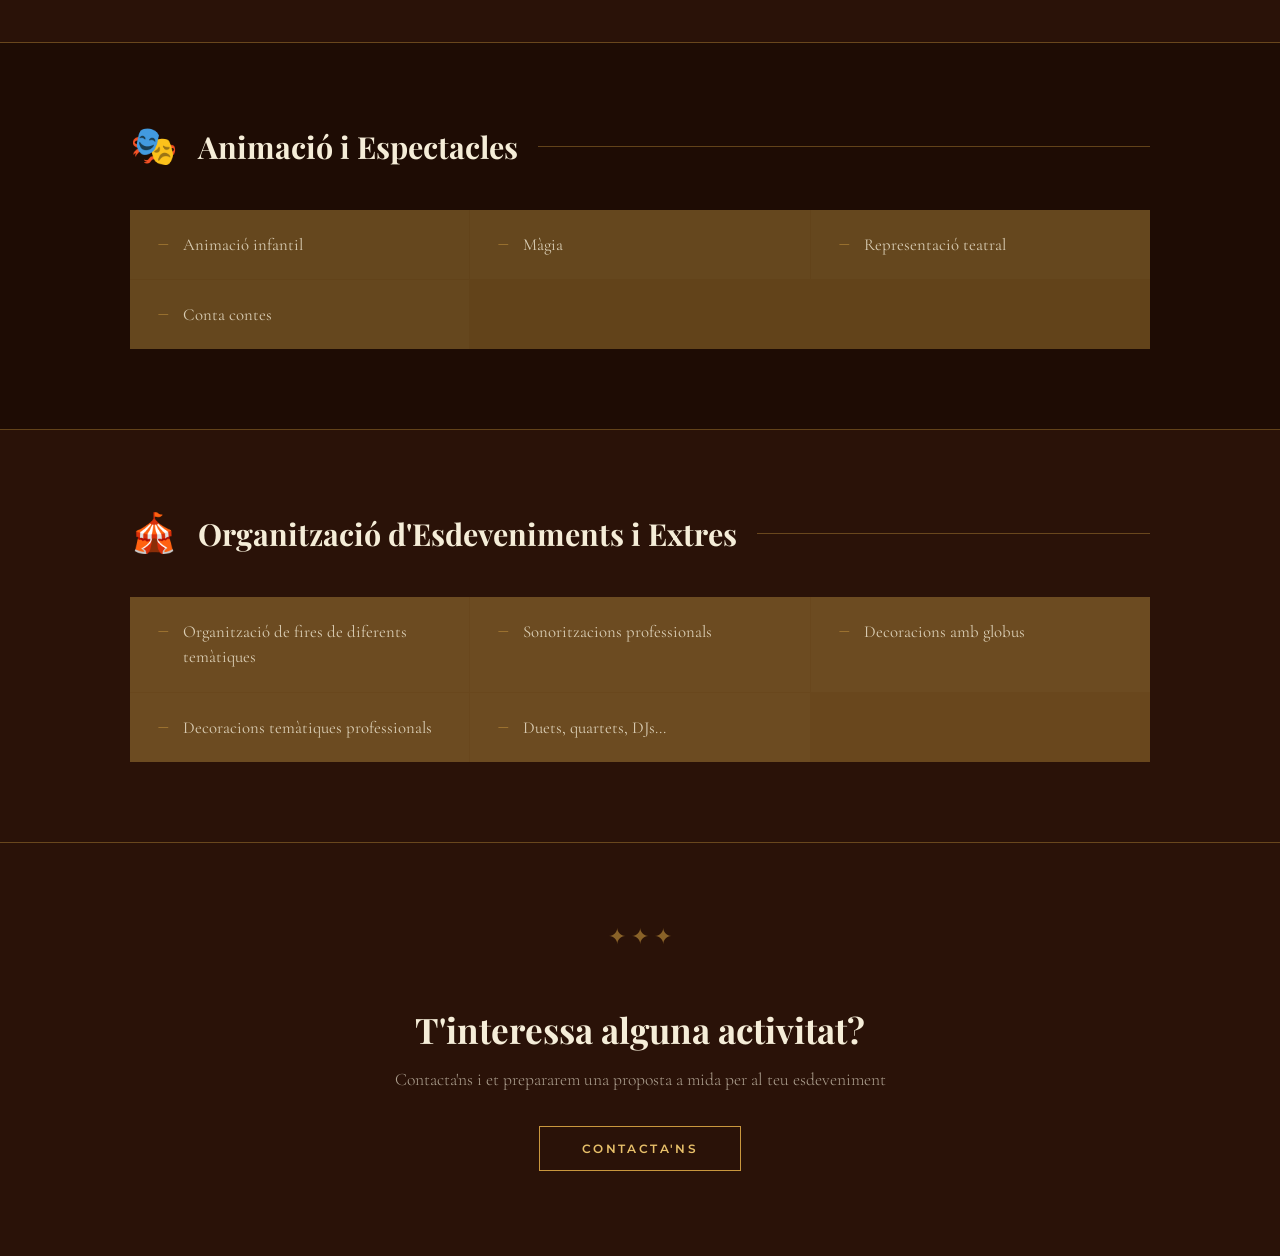
==== commit 56571cb4: "Corrección ortografica en form de contacto + eliminaciones de Servicios" ====
--- a/activitats.html
+++ b/activitats.html
@@ -153,28 +153,6 @@
     </div>
   </div>
 
-  <!-- ESPORTS -->
-  <div class="act-section">
-    <div class="act-inner">
-      <div class="act-category-header">
-        <span class="act-category-icon">🚴</span>
-        <h2 class="act-category-title">Activitats Esportives i de Mobilitat</h2>
-        <div class="act-category-divider"></div>
-      </div>
-      <div class="act-grid">
-        <div class="act-item"><span class="act-item-text">Circuit de karts, patinets, monopatins, balance bikes...</span></div>
-        <div class="act-item"><span class="act-item-text">Mini motos elèctriques</span></div>
-        <div class="act-item"><span class="act-item-text">Unicicles, bicicles, skate, patinets elèctrics...</span></div>
-        <div class="act-item"><span class="act-item-text">Esports alternatius</span></div>
-        <div class="act-item"><span class="act-item-text">Esports tradicionals</span></div>
-        <div class="act-item"><span class="act-item-text">Tir amb arc</span></div>
-        <div class="act-item"><span class="act-item-text">Circuit motriu</span></div>
-        <div class="act-item"><span class="act-item-text">El món de l'esport</span></div>
-        <div class="act-item"><span class="act-item-text">Organització d'esdeveniments i/o competicions esportives</span></div>
-      </div>
-    </div>
-  </div>
-
   <!-- ANIMACIÓ -->
   <div class="act-section">
     <div class="act-inner">
@@ -205,9 +183,8 @@
         <div class="act-item"><span class="act-item-text">Sonoritzacions professionals</span></div>
         <div class="act-item"><span class="act-item-text">Decoracions amb globus</span></div>
         <div class="act-item"><span class="act-item-text">Decoracions temàtiques professionals</span></div>
-        <div class="act-item"><span class="act-item-text">Orquestres (duets, quartets, etc.)</span></div>
-      </div>
-      <p class="act-note">Orquestres disponibles: Premium Quartet · Orquestra Saturno · Orquestra Cimarron · Orquestra Tropikana · Grup Orquestral Mediterranea · Grup Orquestral Premium</p>
+        <div class="act-item"><span class="act-item-text">Duets, quartets, DJs...</span></div>
+      </div>
     </div>
   </div>
 
--- a/styles.css
+++ b/styles.css
@@ -85,6 +85,39 @@
   color: var(--gold-light);
 }
 
+/* ── Botón hamburguesa (oculto en desktop) ── */
+.nav-hamburger {
+  display: none;
+  flex-direction: column;
+  justify-content: center;
+  gap: 5px;
+  background: none;
+  border: none;
+  cursor: pointer;
+  padding: 6px;
+  z-index: 101;
+}
+
+.nav-hamburger span {
+  display: block;
+  width: 24px;
+  height: 2px;
+  background: var(--gold-light);
+  transition: transform 0.3s, opacity 0.3s;
+}
+
+.nav-hamburger.open span:nth-child(1) {
+  transform: translateY(7px) rotate(45deg);
+}
+
+.nav-hamburger.open span:nth-child(2) {
+  opacity: 0;
+}
+
+.nav-hamburger.open span:nth-child(3) {
+  transform: translateY(-7px) rotate(-45deg);
+}
+
 /* ─── HERO ─── */
 #hero {
   height: 100vh;
@@ -214,6 +247,15 @@
   50% {
     transform: translateX(-50%) translateY(8px);
   }
+}
+
+.hero-logo-img {
+  width: 140px;
+  height: auto;
+  margin: 0 auto 28px;
+  display: block;
+  opacity: 0.92;
+  filter: drop-shadow(0 0 20px rgba(201, 151, 62, 0.3));
 }
 
 /* ─── SECTION COMMON ─── */
@@ -751,7 +793,7 @@
   font-size: 1rem;
   outline: none;
   transition: border-color 0.3s, background 0.3s;
-  -webkit-appearance: none;
+  appearance: none;
 }
 
 .form-group select option {
@@ -901,39 +943,130 @@
   nav {
     padding: 14px 24px;
   }
+
+  /* ── Hamburguesa ── */
+  .nav-hamburger {
+    display: flex;
+  }
+
   .nav-links {
     display: none;
-  }
+    position: absolute;
+    top: 100%;
+    right: 0;
+    left: auto;
+    bottom: auto;
+    background: rgba(26, 6, 2, 0.97);
+    backdrop-filter: blur(10px);
+    border: 1px solid var(--border-gold);
+    border-top: none;
+    flex-direction: column;
+    align-items: flex-start;
+    justify-content: flex-start;
+    gap: 0;
+    z-index: 99;
+    list-style: none;
+    min-width: 200px;
+    padding: 8px 0;
+  }
+
+  .nav-links li {
+    width: 100%;
+  }
+
+  .nav-links a {
+    display: block;
+    padding: 14px 28px;
+    font-size: 0.7rem !important;
+    letter-spacing: 0.18em !important;
+    border-bottom: 1px solid rgba(201, 151, 62, 0.1);
+    width: 100%;
+  }
+
+  .nav-links li:last-child a {
+    border-bottom: none;
+  }
+
+  .nav-links.open {
+    display: flex;
+  }
+
+  .nav-links a {
+    font-size: 1.1rem;
+    letter-spacing: 0.2em;
+  }
+
+  /* ── Hero móvil ── */
+  #hero {
+    min-height: 100dvh;
+    height: auto;
+    padding: 80px 0 60px;
+  }
+
+  .hero-content {
+    padding: 20px 24px;
+  }
+
+  .hero-logo-img {
+    width: 100px;
+    margin-bottom: 20px;
+  }
+
+  .hero-label {
+    font-size: 0.6rem;
+    letter-spacing: 0.18em;
+  }
+
+  .hero-subtitle {
+    font-size: 1rem;
+    margin-bottom: 28px;
+  }
+
+  .hero-cta {
+    padding: 12px 28px;
+    font-size: 0.68rem;
+  }
+
+  /* ── Secciones ── */
   .section-inner {
     padding: 0 24px;
   }
+
   section {
     padding: 72px 0;
   }
+
   .zones-grid {
     grid-template-columns: 1fr;
   }
+
   .zone-full {
     grid-column: 1;
   }
+
   .services-grid {
     grid-template-columns: 1fr;
   }
+
   .contact-wrapper {
     grid-template-columns: 1fr;
     gap: 40px;
   }
+
   .form-row {
     grid-template-columns: 1fr;
   }
+
   .gallery-row {
     grid-template-columns: repeat(2, 1fr);
   }
+
   footer {
     flex-direction: column;
     text-align: center;
     padding: 28px 24px;
   }
+
   .footer-right {
     text-align: center;
   }
